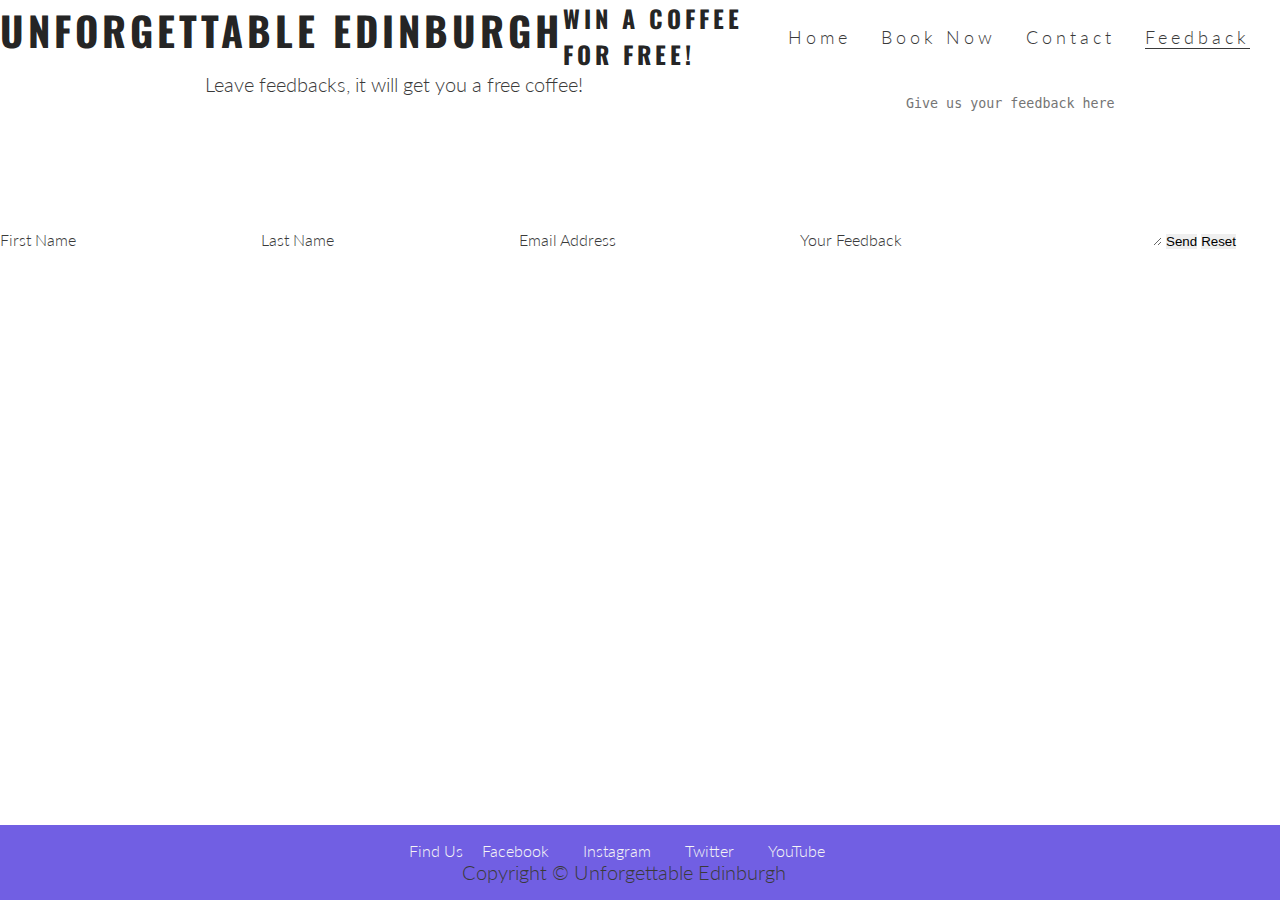
==== form.html @ a9c8f22d "fixing tour boxes as the size wasn't aligned" ====
<!DOCTYPE html>
<html lang="en">
<head>
    <meta charset="UTF-8">
    <meta name="viewport" content="width=device-width, initial-scale=1.0">
    <meta name="description" content="A few days explore in Edinburgh, Scotland">
    <meta name="keywords" content="expore the city, city break, scotland, edinburgh">

    <link rel="stylesheet" href="assets/css/style.css">
    <title>Unforgettable Edinburgh</title>
</head>

<body>
    <!-- navigation / header -->
    <header>
        
        <a href="index.html">
            <h1 id="logo">Unforgettable Edinburgh</h1>
        </a>
        <nav>
            <ul>
            <li>
                <a href="form.html" class="active">Feedback</a>
            </li>
            <li>
                <a href="#contact">Contact</a>
            </li>
            <li>
                <a href="#booknow">Book Now</a>
            </li>
            <li>
                <a href="#home">Home</a>
            </li>
        </ul>
        </nav>
</header>

<section class="feedback-section">
    <form class="feedback-form" method="POST" action="https://formdump.codeinstitute.net/">
          <h2>Win a coffee for free!</h2>
          <p>Leave feedbacks, it will get you a free coffee!</p>
    </form>
    <label for="fname">First Name</label>
    <input type="text" class="text-input" id="fname" name="first_name" required>
    <label for="lname">Last Name</label>
    <input type="text" class="text-input" id="lname" name="last_name" required>
    <label for="email">Email Address</label>
    <input type="email" class="text-input" id="email" name="email_address">
    <label for="message" id="message">Your Feedback</label>
    <textarea name="" id="" cols="30" rows="10" placeholder="Give us your feedback here"></textarea>

    <button type="submit">Send</button>
    <button type="submit">Reset</button>
</section>

<!-- footer -->
<footer class="text-uppercase">
        <span>Find Us</span>

		<a href="https://www.facebook.com" target="_blank" rel="noopener" aria-label="Find us on Facebook (link opens in a new tab)">Facebook</a>
		<a href="https://www.instagram.com" target="_blank" rel="noopener" aria-label="Find us on Instagram (link opens in a new tab)">Instagram</a>
		<a href="https://www.twitter.com" target="_blank" rel="noopener" aria-label="Find us on Twitter (link opens in a new tab)">Twitter</a>
        <a href="https://www.youtube.com" target="_blank" rel="noopener" aria-label="Find us on YouTube(link opens in a new tab)">YouTube</a>
   
        <p>Copyright &copy; Unforgettable Edinburgh</p>
    </footer>
</body>
</html>
---- assets/css/style.css ----
@import url('https://fonts.googleapis.com/css2?family=Lato:wght@300&family=Oswald&display=swap');

* {
    margin: 0;
    padding: 0;
    border: none;
}

body {
    font-family: Lato, sans-serif;
    font-weight: 300;
    color: #3a3a3a;
}

/* headings & logo*/
h1, h2 {
    font-family: Oswald, sans-serif;
    text-transform: uppercase;
    letter-spacing: 4px;
    color: #252525;
}
#logo {
    float: left;
    font-size: 250%;
}
/* navigatin links */
ul {
    font-size: 110%;
    letter-spacing: 4px;
    line-height: 75px;
}

li{
    float: right;
    list-style-type: none;
    margin-right: 30px;
}

li a {
    text-decoration: none;
    color: inherit;
}

li a:hover {
    border-bottom: 1px solid #3a3a3a;
}
.active {
    border-bottom: 1px solid #3a3a3a;
}

/* main image-edinburgh */

#edinburgh-outer {
    height: 600px;
    width: 100%;
    overflow: hidden;
    position: relative;
}

#cover-text, #cover-text h2 {
    color: #fff;
}

#edinburgh-image {
    height: 600px;
    width: 100%;
    background: url(../images/edinburgh-city.jpeg) no-repeat center fixed;
    background-size: cover;

/* animates zoom effects on loading page */
animation-name: edinburgh-zoom;
animation-duration: 3s ;
animation-fill-mode: backwards;
}
/* creates the level of zoom for edinburgh image */
@keyframes edinburgh-zoom {
    from {
        transform: scale(1);
    }
    to {
        transform: scale(1.1);
    }
}

#cover-text {
    font-size: 140%;
    font-family: Oswald, sans-serif;
    text-transform: uppercase;
    letter-spacing: 4px;

    width: 300px;
    height: 150px;
    

    padding-top: 40px;
    padding-left: 10px;

    background-color: rgba(183, 132, 21, 0.876);

    bottom: 60px;
    right: 100px;
}

/* main contents */
#main {
    width: 600px;
    margin: 0 auto;
    margin-top: 30px; 
}

#title {
    text-align: center;
    font-size: 3.5rem;
    font-weight: bold;
}
p {
    text-align: center;
    font-size: 1.25rem;
    font-weight: 300;
}
.tours {
    display: flex;
    
}

.tour-item {
    width: 2000px;
    height: 250px;
    border: 1px solid black;
    margin: 10px;
    border-radius: 5px;
    text-align: center;
    padding: 20px;
    margin-bottom: 50px;
    margin-top: 20px; 
}

.tour-item-title {
    font-size: 1.5rem;
    font-weight: bold;
    text-align: center;
    height: 40px;
    line-height: 40px;
    border-bottom: 1px solid black;
    margin: 0 auto;
}

.tour-item-button {
    padding: 0.5rem 1rem;
    font-size: 1.25rem;
    line-height: 1.5;
    border-radius: .3rem;
    color: rgb(90, 22, 22);
    background-color: transparent;
    background-image: none;
    border-bottom: rgb(90, 22, 22);
    margin-top: 50px;
    display: inline-block;
    transition-duration: 0.3s;
    cursor: pointer;
}

.tour-item-price {
    font-size: 2.5rem;
    font-weight: bold;
    padding: 20px;
}

.tour-item-button--active {
    background-color:  rgb(77, 10, 10);
    color: whitesmoke;
}
.tour-item-button:hover {
    background-color: brown;
    color: whitesmoke;
}

/* contact */
#contact {
    margin-bottom: 100px;
}
.contact-boxes-container {
    width: 66%;
    margin: 0 auto;
}
.contact-box-left {
    width: 250px;
    margin-top: 50px;
    float: left;
}
.contact-box-right {
    width: 250px;
    text-align: right;
    margin-top: 50px;
    float: right;
}
.spacer {
    clear: both;
}
.contact-box-center {
    width: 250px;
    height: 250px;
    margin: 30px auto;
    text-align: center;
}
h3 {
    font-size: 20px;
    font-weight: bolder;
}
th, td {
    border-bottom: 1px solid black;
}
ul {
    padding: 0;
}
.text-center {
    text-align: center;
}
.text-right {
    text-align: right;
}

.bold {
    font-weight: bold;
}
h3 {
    font-weight: bold;
}

/* footer */
footer {
    background-color: rgb(113, 95, 227);
    padding: 1em;
    text-align: center;
    width: 100%;
    position: fixed;
    bottom: 0;
    right: 0;
    z-index: 3;
}

footer > span { 
    color: whitesmoke;
}
footer > a {
    color: whitesmoke;
    text-decoration: none;
    padding: 0 15px;
    font-size: 1rem;
}
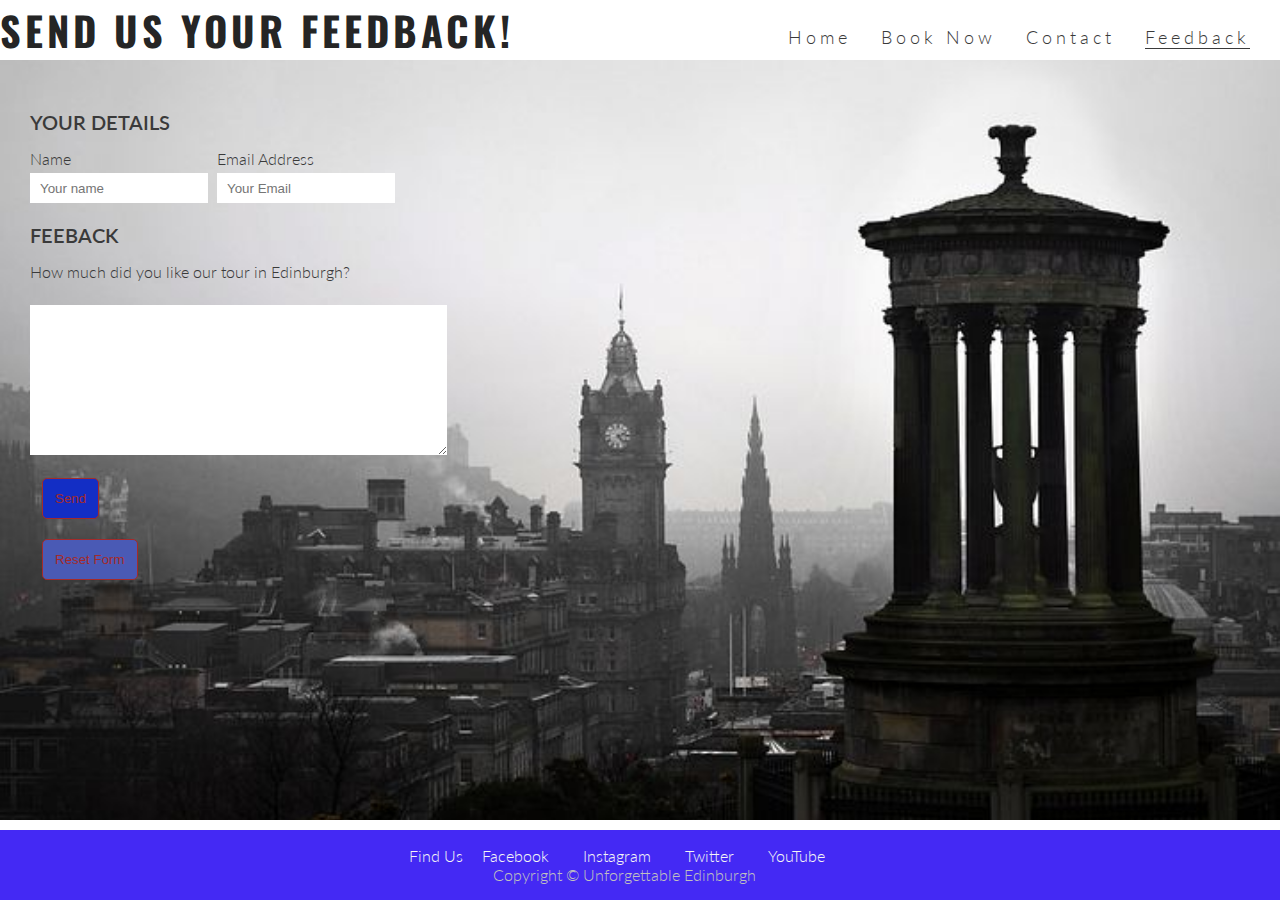
==== commit 85950873: "updated form html and created styles" ====
--- a/form.html
+++ b/form.html
@@ -3,55 +3,61 @@
 <head>
     <meta charset="UTF-8">
     <meta name="viewport" content="width=device-width, initial-scale=1.0">
-    <meta name="description" content="A few days explore in Edinburgh, Scotland">
-    <meta name="keywords" content="expore the city, city break, scotland, edinburgh">
+    <meta name="description" content="Send us your feedback to improve our quality!">
+    <meta name="keywords" content="expore the city, city break, scotland, edinburgh, feedback">
 
     <link rel="stylesheet" href="assets/css/style.css">
-    <title>Unforgettable Edinburgh</title>
+    <title>Send us your feedback!</title>
 </head>
 
 <body>
     <!-- navigation / header -->
-    <header>
-        
+    <header class="form-page-header page-header text-left">
+        <div class="vertical-center"></div> 
         <a href="index.html">
-            <h1 id="logo">Unforgettable Edinburgh</h1>
+            <h1 id="logo">Send us your feedback!</h1>
         </a>
+    </header>
         <nav>
             <ul>
             <li>
                 <a href="form.html" class="active">Feedback</a>
             </li>
             <li>
-                <a href="#contact">Contact</a>
+                <a href="index.html#contact">Contact</a>
             </li>
             <li>
-                <a href="#booknow">Book Now</a>
+                <a href="index.html#booknow">Book Now</a>
             </li>
             <li>
-                <a href="#home">Home</a>
+                <a href="index.html#home">Home</a>
             </li>
         </ul>
         </nav>
-</header>
+        <form action="https://formdump.codeinstitute.net" method="POST">
+            <fieldset>
+                <legend>Your Details</legend>
 
-<section class="feedback-section">
-    <form class="feedback-form" method="POST" action="https://formdump.codeinstitute.net/">
-          <h2>Win a coffee for free!</h2>
-          <p>Leave feedbacks, it will get you a free coffee!</p>
-    </form>
-    <label for="fname">First Name</label>
-    <input type="text" class="text-input" id="fname" name="first_name" required>
-    <label for="lname">Last Name</label>
-    <input type="text" class="text-input" id="lname" name="last_name" required>
-    <label for="email">Email Address</label>
-    <input type="email" class="text-input" id="email" name="email_address">
-    <label for="message" id="message">Your Feedback</label>
-    <textarea name="" id="" cols="30" rows="10" placeholder="Give us your feedback here"></textarea>
+                <div class="float-left">
+                    <label for="name-field" class="block-label">Name</label>
+                    <input type="text" id="name-field" name="full-name" placeholder="Your name" reqired>
+                </div>
+                <div class="float-left">
+                    <label for="email-field" class="block-label">Email Address</label>
+                    <input type="email" id="email-field" name="email" placeholder="Your Email" required>
+                </div>   
+            </fieldset>
 
-    <button type="submit">Send</button>
-    <button type="submit">Reset</button>
-</section>
+            <fieldset>
+                <legend>Feeback</legend>
+                <label for="feedback" class="block-label">How much did you like our tour in Edinburgh?</label>
+                <br>
+                <textarea name="feedback" id="feedback" cols="50" rows="10"></textarea>
+            </fieldset>
+
+            <input type="submit" class="block-label" value="Send">
+            <input type="reset" value="Reset Form">
+        </form>
 
 <!-- footer -->
 <footer class="text-uppercase">
--- a/assets/css/style.css
+++ b/assets/css/style.css
@@ -99,6 +99,8 @@
 
     bottom: 60px;
     right: 100px;
+
+    position: absolute;
 }
 
 /* main contents */
@@ -112,6 +114,7 @@
     text-align: center;
     font-size: 3.5rem;
     font-weight: bold;
+    color: darkblue;
 }
 p {
     text-align: center;
@@ -136,8 +139,9 @@
 }
 
 .tour-item-title {
+    color: darkblue;
     font-size: 1.5rem;
-    font-weight: bold;
+    font-weight: 10px;
     text-align: center;
     height: 40px;
     line-height: 40px;
@@ -150,10 +154,8 @@
     font-size: 1.25rem;
     line-height: 1.5;
     border-radius: .3rem;
-    color: rgb(90, 22, 22);
     background-color: transparent;
     background-image: none;
-    border-bottom: rgb(90, 22, 22);
     margin-top: 50px;
     display: inline-block;
     transition-duration: 0.3s;
@@ -203,10 +205,7 @@
     margin: 30px auto;
     text-align: center;
 }
-h3 {
-    font-size: 20px;
-    font-weight: bolder;
-}
+
 th, td {
     border-bottom: 1px solid black;
 }
@@ -223,13 +222,10 @@
 .bold {
     font-weight: bold;
 }
-h3 {
-    font-weight: bold;
-}
 
 /* footer */
 footer {
-    background-color: rgb(113, 95, 227);
+    background-color: rgb(68, 41, 244);
     padding: 1em;
     text-align: center;
     width: 100%;
@@ -242,6 +238,7 @@
 footer > span { 
     color: whitesmoke;
 }
+
 footer > a {
     color: whitesmoke;
     text-decoration: none;
@@ -249,4 +246,64 @@
     font-size: 1rem;
 }
 
-
+footer > p {
+    color: silver;
+    font-size: 1rem;
+}
+
+/* feedback form */
+fieldset {
+    border: none;
+    margin-top: 20px;
+}
+input[type=text],
+input[type=email] {
+    height: 30px;
+    width: 90%;
+    padding-left: 10px;
+    margin: 0 auto;
+}
+
+input[type=submit] {
+    margin-top: 20px;
+    margin-left: 0.75rem;
+    padding: 0.75rem;
+    background-color: rgb(19, 46, 197);
+    color: brown;
+    border: 1px solid brown;
+    border-radius: 5px;
+}
+input[type=reset] {
+    margin-top: 20px;
+    margin-left: 0.75rem;
+    padding: 0.75rem;
+    background-color: rgb(74, 90, 181);
+    color: brown;
+    border: 1px solid brown;
+    border-radius: 5px;
+}
+form {
+    clear: left;
+    background: url(../images/blackandwhite_edinburgh.jpeg);
+    background-size: cover;
+    background-position: center;
+    height: 700px;
+    padding: 30px;
+}
+.block-label {
+    display: block;
+}
+legend {
+    font-size: 20px;
+    font-weight: 600;
+    text-transform: uppercase;
+    margin: 10px 0 5px 0;
+}
+
+.float-left {
+    float: left;
+}
+
+label {
+    margin: 10px 0px 5px 0;
+}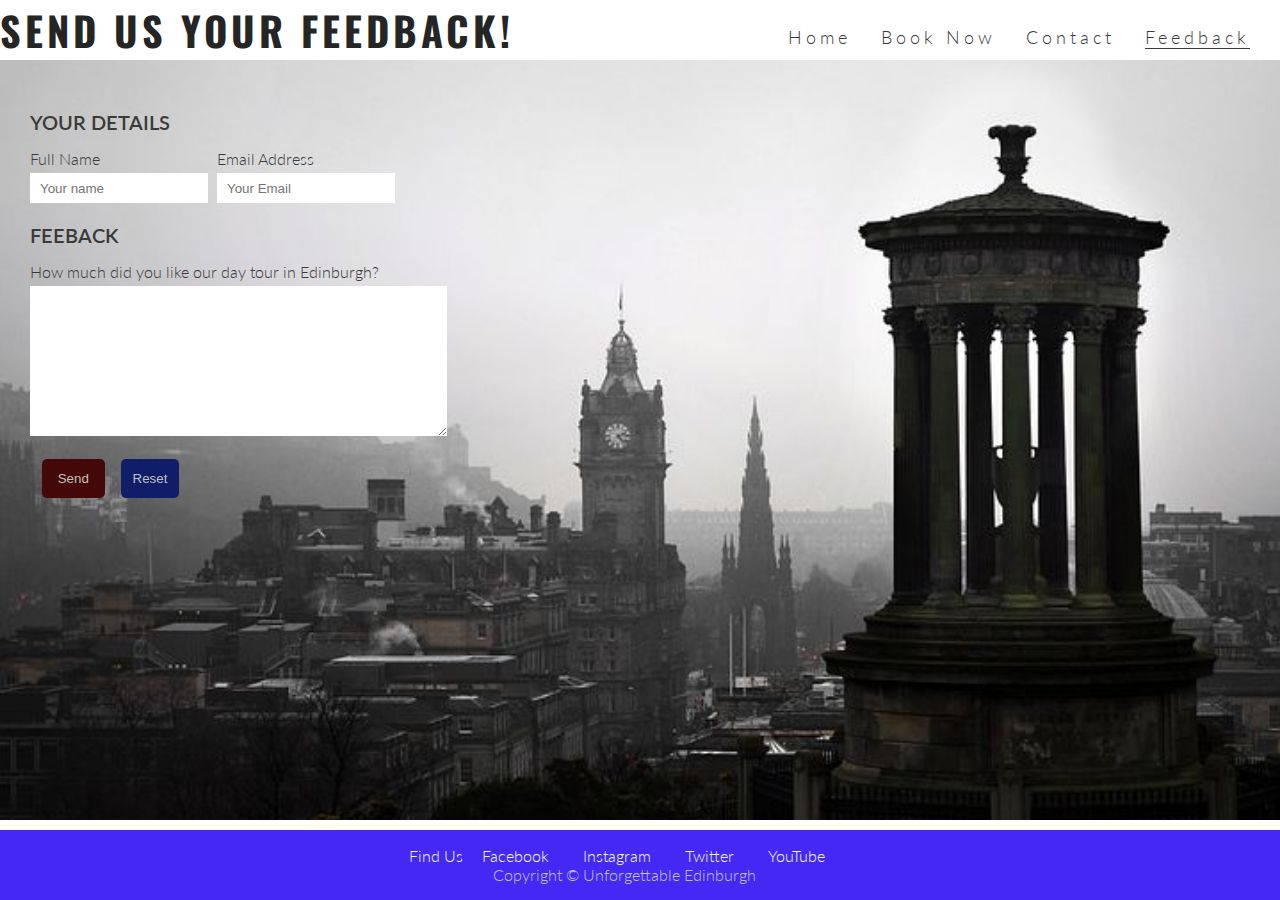
==== commit f483e28b: "updated style for feedback form" ====
--- a/form.html
+++ b/form.html
@@ -39,7 +39,7 @@
                 <legend>Your Details</legend>
 
                 <div class="float-left">
-                    <label for="name-field" class="block-label">Name</label>
+                    <label for="name-field" class="block-label">Full Name</label>
                     <input type="text" id="name-field" name="full-name" placeholder="Your name" reqired>
                 </div>
                 <div class="float-left">
@@ -50,13 +50,13 @@
 
             <fieldset>
                 <legend>Feeback</legend>
-                <label for="feedback" class="block-label">How much did you like our tour in Edinburgh?</label>
-                <br>
+                <label for="feedback" class="block-label">How much did you like our day tour in Edinburgh?</label>
+        
                 <textarea name="feedback" id="feedback" cols="50" rows="10"></textarea>
             </fieldset>
 
-            <input type="submit" class="block-label" value="Send">
-            <input type="reset" value="Reset Form">
+            <input type="submit" value=" Send ">
+            <input type="reset" value="Reset">
         </form>
 
 <!-- footer -->
--- a/assets/css/style.css
+++ b/assets/css/style.css
@@ -268,20 +268,25 @@
     margin-top: 20px;
     margin-left: 0.75rem;
     padding: 0.75rem;
-    background-color: rgb(19, 46, 197);
-    color: brown;
-    border: 1px solid brown;
+    background-color: rgb(16, 29, 104);
+    color: silver;
+    border: 1px solid none;
     border-radius: 5px;
 }
 input[type=reset] {
     margin-top: 20px;
     margin-left: 0.75rem;
     padding: 0.75rem;
-    background-color: rgb(74, 90, 181);
-    color: brown;
-    border: 1px solid brown;
+    background-color: rgb(16, 29, 104);
+    color: silver;
+    border: 1px solid none;
     border-radius: 5px;
 }
+
+input[type=submit], [type=reset]:hover {
+    background-color: rgb(69, 8, 8);
+}
+
 form {
     clear: left;
     background: url(../images/blackandwhite_edinburgh.jpeg);
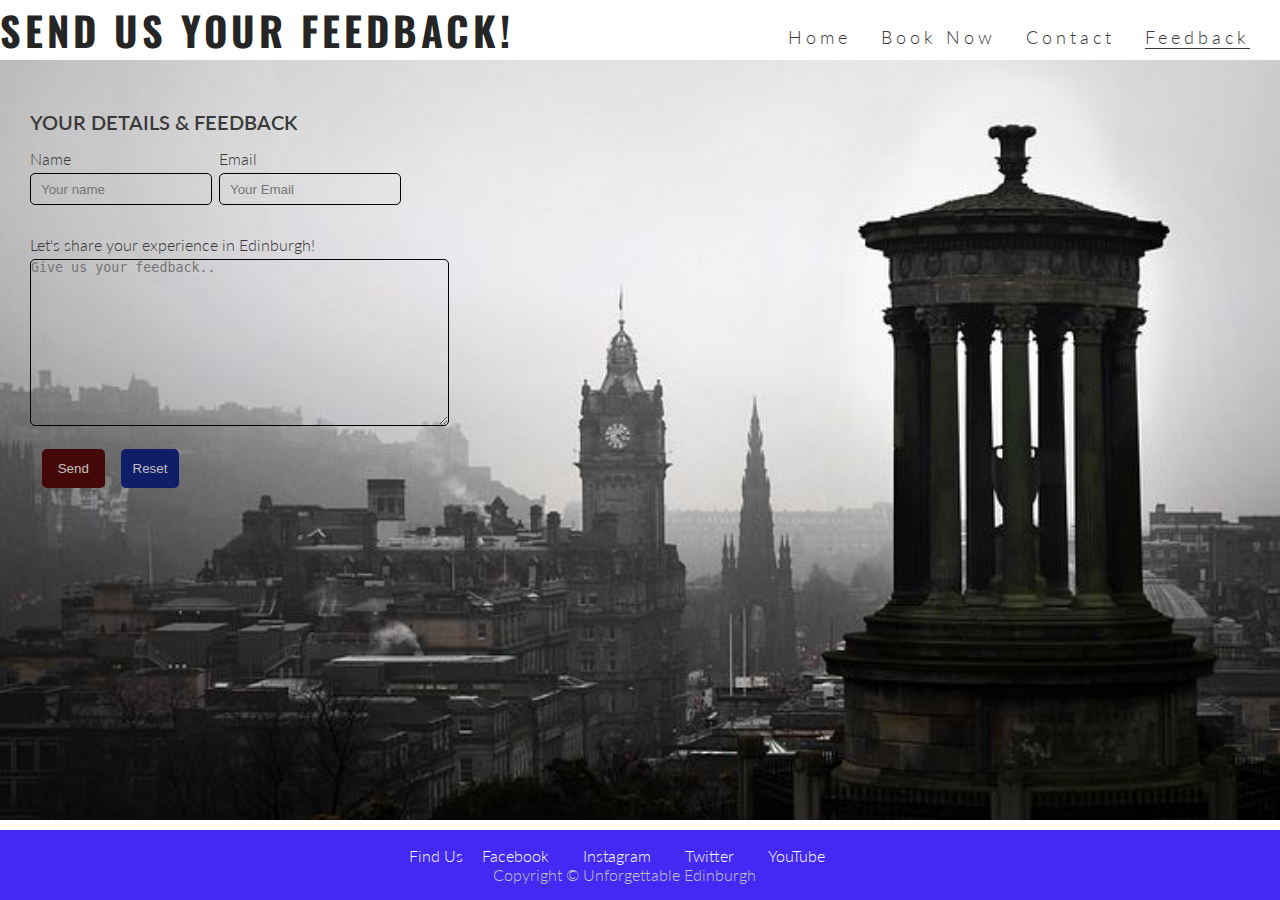
==== commit e3a64b36: "updating box items styles" ====
--- a/form.html
+++ b/form.html
@@ -36,23 +36,23 @@
         </nav>
         <form action="https://formdump.codeinstitute.net" method="POST">
             <fieldset>
-                <legend>Your Details</legend>
+                <legend>Your Details & feedback</legend>
 
                 <div class="float-left">
-                    <label for="name-field" class="block-label">Full Name</label>
+                    <label for="name-field" class="block-label">Name</label>
                     <input type="text" id="name-field" name="full-name" placeholder="Your name" reqired>
                 </div>
                 <div class="float-left">
-                    <label for="email-field" class="block-label">Email Address</label>
+                    <label for="email-field" class="block-label">Email</label>
                     <input type="email" id="email-field" name="email" placeholder="Your Email" required>
                 </div>   
+
             </fieldset>
 
             <fieldset>
-                <legend>Feeback</legend>
-                <label for="feedback" class="block-label">How much did you like our day tour in Edinburgh?</label>
-        
-                <textarea name="feedback" id="feedback" cols="50" rows="10"></textarea>
+                <label for="feedback" class="block-label">Let's share your experience in Edinburgh!</label>
+    
+                <textarea name="feedback" id="feedback" cols="50" rows="11" placeholder="Give us your feedback.."></textarea>
             </fieldset>
 
             <input type="submit" value=" Send ">
--- a/assets/css/style.css
+++ b/assets/css/style.css
@@ -112,7 +112,7 @@
 
 #title {
     text-align: center;
-    font-size: 3.5rem;
+    font-size: 2.95rem;
     font-weight: bold;
     color: darkblue;
 }
@@ -137,7 +137,6 @@
     margin-bottom: 50px;
     margin-top: 20px; 
 }
-
 .tour-item-title {
     color: darkblue;
     font-size: 1.5rem;
@@ -262,6 +261,9 @@
     width: 90%;
     padding-left: 10px;
     margin: 0 auto;
+    background: transparent;
+    border: 1px solid black;
+    border-radius: 5px;
 }
 
 input[type=submit] {
@@ -298,6 +300,7 @@
 .block-label {
     display: block;
 }
+
 legend {
     font-size: 20px;
     font-weight: 600;
@@ -311,4 +314,84 @@
 
 label {
     margin: 10px 0px 5px 0;
+}
+
+textarea {
+    background: transparent;
+    border: 1px solid black;
+    border-radius: 5px;
+}
+
+/* for media screen sizes from 1200px wide and down */
+@media screen and (max-width: 1200px) {
+    #main {
+        width: 65%;
+        height: 1200px;
+        margin: 0 auto;
+    }
+    #title {
+        padding: 30px 0;
+        margin: 0;
+    }
+    #booknow {
+        width: 100%;
+        float: left;
+        padding: 0;
+        margin-bottom: 1px;
+    }
+    #contact {
+        width: 100%;
+        float: left;
+        padding: 0;
+        margin-top: 1px;
+    }
+
+    .tours, .tour-item-button, .tour-item-button--active {
+        width: 100%;
+        float: left;
+        padding: 0;
+    }
+    .text-center, .contact-boxes-container, .contact-box-center, .bold, .contact-box-right {
+        width: 100%;
+        float: left;
+        padding: 0;   
+    }    
+}
+/* for media screen sizes from 950px widh and down */
+@media screen and (max-width: 950px) {
+
+    #logo {
+        clear: left;
+        float: left;
+        margin-left: 30px;
+        margin-bottom: 20px;
+        margin-top: 20px;
+        line-height: 25px;
+    }
+    
+    #cover-text {
+        left: 0;
+    }
+    #main {
+        width: 90%;
+        height: 1200px;
+        margin: 0 auto;
+    }
+
+    #booknow, #contact {
+        width: 90%;
+        height: auto;
+        float: left;
+        margin: 0;
+    }
+    .tours, .tour-item-button, .tour-item-button--active {
+        width: 80%;
+        float: left;
+        padding: 0;
+    }
+    p > a{
+        width: 90%;
+        float: left;
+        padding: 0;
+    }
 }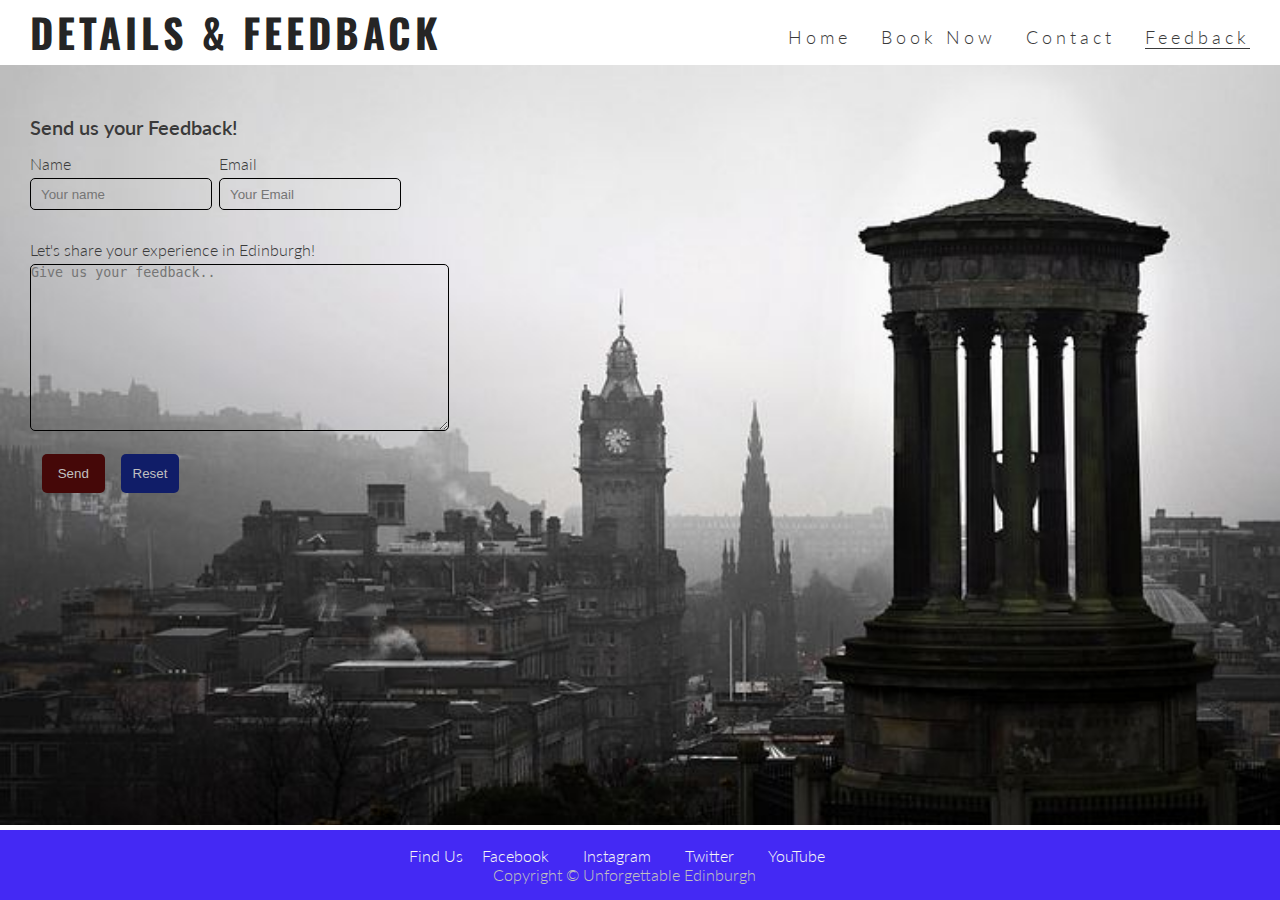
==== commit ca450c74: "updated form style" ====
--- a/form.html
+++ b/form.html
@@ -7,7 +7,7 @@
     <meta name="keywords" content="expore the city, city break, scotland, edinburgh, feedback">
 
     <link rel="stylesheet" href="assets/css/style.css">
-    <title>Send us your feedback!</title>
+    <title>Details & Feedback</title>
 </head>
 
 <body>
@@ -15,7 +15,7 @@
     <header class="form-page-header page-header text-left">
         <div class="vertical-center"></div> 
         <a href="index.html">
-            <h1 id="logo">Send us your feedback!</h1>
+            <h1 id="logo">Details & Feedback</h1>
         </a>
     </header>
         <nav>
@@ -36,7 +36,7 @@
         </nav>
         <form action="https://formdump.codeinstitute.net" method="POST">
             <fieldset>
-                <legend>Your Details & feedback</legend>
+                <legend>Send us your Feedback!</legend>
 
                 <div class="float-left">
                     <label for="name-field" class="block-label">Name</label>
--- a/assets/css/style.css
+++ b/assets/css/style.css
@@ -304,7 +304,6 @@
 legend {
     font-size: 20px;
     font-weight: 600;
-    text-transform: uppercase;
     margin: 10px 0 5px 0;
 }
 
@@ -323,9 +322,9 @@
 }
 
 /* for media screen sizes from 1200px wide and down */
-@media screen and (max-width: 1200px) {
+@media screen and (min-width: 1200px) {
     #main {
-        width: 65%;
+        width: 100%;
         height: 1200px;
         margin: 0 auto;
     }
@@ -358,7 +357,7 @@
     }    
 }
 /* for media screen sizes from 950px widh and down */
-@media screen and (max-width: 950px) {
+@media screen and (min-width: 800px) {
 
     #logo {
         clear: left;
@@ -394,4 +393,4 @@
         float: left;
         padding: 0;
     }
-}+}
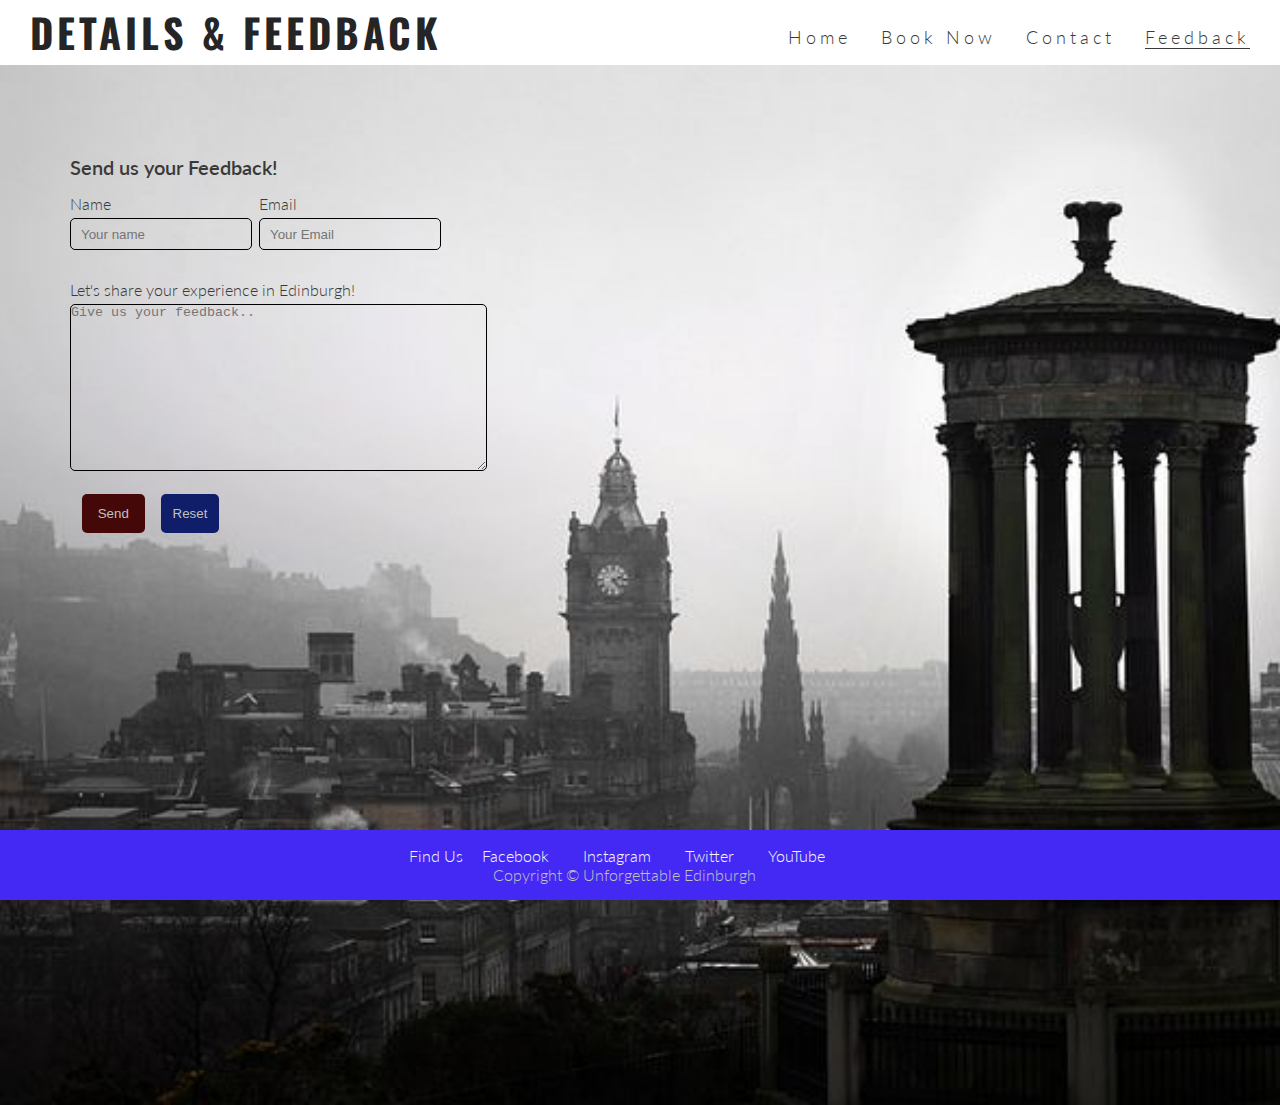
==== commit 87ac5ef9: "Update form.html" ====
--- a/form.html
+++ b/form.html
@@ -40,11 +40,11 @@
 
                 <div class="float-left">
                     <label for="name-field" class="block-label">Name</label>
-                    <input type="text" id="name-field" name="full-name" placeholder="Your name" reqired>
+                    <input type="text" id="name-field" name="full-name" placeholder="Your name">
                 </div>
                 <div class="float-left">
                     <label for="email-field" class="block-label">Email</label>
-                    <input type="email" id="email-field" name="email" placeholder="Your Email" required>
+                    <input type="email" id="email-field" name="email" placeholder="Your Email">
                 </div>   
 
             </fieldset>
@@ -71,4 +71,4 @@
         <p>Copyright &copy; Unforgettable Edinburgh</p>
     </footer>
 </body>
-</html>+</html>
--- a/assets/css/style.css
+++ b/assets/css/style.css
@@ -294,8 +294,8 @@
     background: url(../images/blackandwhite_edinburgh.jpeg);
     background-size: cover;
     background-position: center;
-    height: 700px;
-    padding: 30px;
+    height: 900px;
+    padding: 70px;
 }
 .block-label {
     display: block;
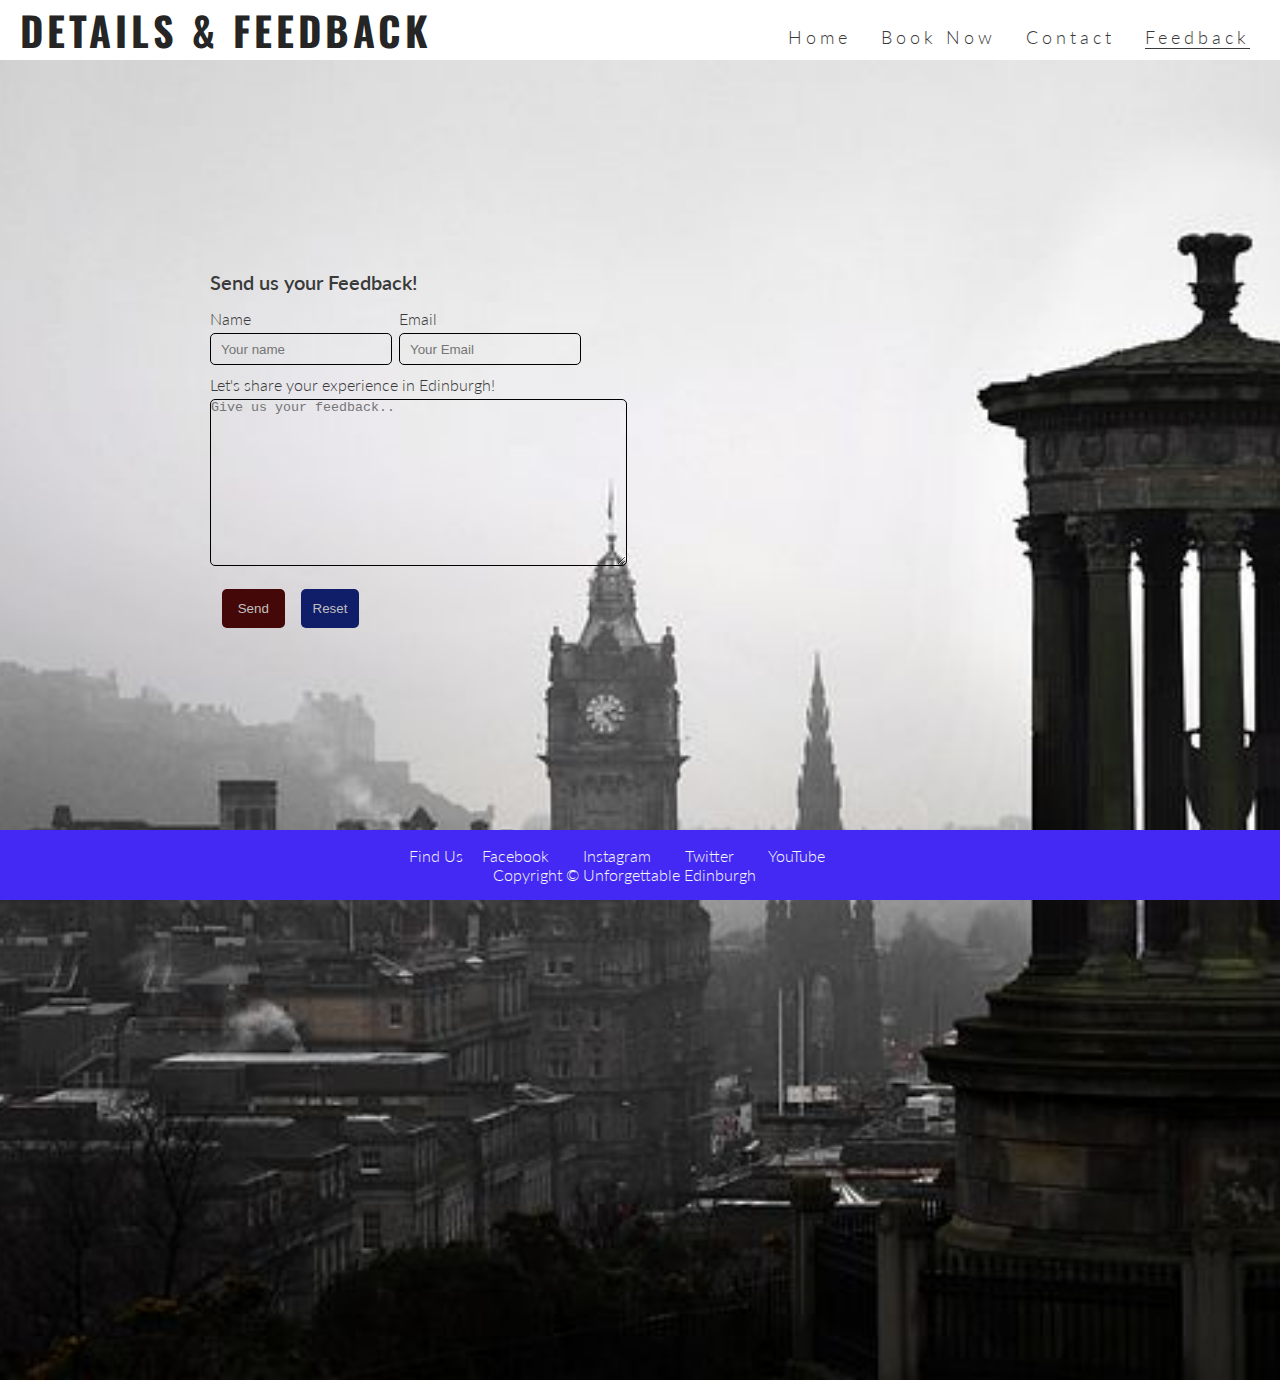
==== commit 0e18fa2f: "updates" ====
--- a/form.html
+++ b/form.html
@@ -40,7 +40,7 @@
 
                 <div class="float-left">
                     <label for="name-field" class="block-label">Name</label>
-                    <input type="text" id="name-field" name="full-name" placeholder="Your name">
+                    <input type="text" id="name-field" name="full-name" placeholder="Your name" reqired>
                 </div>
                 <div class="float-left">
                     <label for="email-field" class="block-label">Email</label>
@@ -71,4 +71,4 @@
         <p>Copyright &copy; Unforgettable Edinburgh</p>
     </footer>
 </body>
-</html>
+</html>--- a/assets/css/style.css
+++ b/assets/css/style.css
@@ -22,6 +22,8 @@
 #logo {
     float: left;
     font-size: 250%;
+    margin-left: 20px;
+
 }
 /* navigatin links */
 ul {
@@ -58,11 +60,11 @@
 }
 
 #cover-text, #cover-text h2 {
-    color: #fff;
+    color: white;
 }
 
 #edinburgh-image {
-    height: 600px;
+    height: 800px;
     width: 100%;
     background: url(../images/edinburgh-city.jpeg) no-repeat center fixed;
     background-size: cover;
@@ -88,17 +90,17 @@
     text-transform: uppercase;
     letter-spacing: 4px;
 
-    width: 300px;
-    height: 150px;
+    width: 350px;
+    height: 180px;
     
 
     padding-top: 40px;
-    padding-left: 10px;
-
-    background-color: rgba(183, 132, 21, 0.876);
+    padding-left: 40px;
+
+    background-color: rgba(235, 179, 59, 0.763);
 
     bottom: 60px;
-    right: 100px;
+    right: 80px;
 
     position: absolute;
 }
@@ -140,7 +142,7 @@
 .tour-item-title {
     color: darkblue;
     font-size: 1.5rem;
-    font-weight: 10px;
+    
     text-align: center;
     height: 40px;
     line-height: 40px;
@@ -178,21 +180,20 @@
 
 /* contact */
 #contact {
-    margin-bottom: 100px;
-}
-.contact-boxes-container {
-    width: 66%;
-    margin: 0 auto;
-}
+    margin-bottom: 200px;
+}
+
 .contact-box-left {
     width: 250px;
     margin-top: 50px;
+    margin-left: 200px;
     float: left;
 }
 .contact-box-right {
     width: 250px;
     text-align: right;
     margin-top: 50px;
+    margin-right: 200px;
     float: right;
 }
 .spacer {
@@ -246,15 +247,15 @@
 }
 
 footer > p {
-    color: silver;
+    color: whitesmoke;
     font-size: 1rem;
 }
 
 /* feedback form */
 fieldset {
     border: none;
-    margin-top: 20px;
-}
+}
+
 input[type=text],
 input[type=email] {
     height: 30px;
@@ -295,8 +296,9 @@
     background-size: cover;
     background-position: center;
     height: 900px;
-    padding: 70px;
-}
+    padding: 210px;
+    ;}
+
 .block-label {
     display: block;
 }
@@ -321,8 +323,10 @@
     border-radius: 5px;
 }
 
+/* media queries have not been working properly, now disabled below  */
+
 /* for media screen sizes from 1200px wide and down */
-@media screen and (min-width: 1200px) {
+/*/@media screen and (min-width: 1200px) {
     #main {
         width: 100%;
         height: 1200px;
@@ -357,7 +361,7 @@
     }    
 }
 /* for media screen sizes from 950px widh and down */
-@media screen and (min-width: 800px) {
+/*@media screen and (min-width: 800px) {
 
     #logo {
         clear: left;
@@ -393,4 +397,4 @@
         float: left;
         padding: 0;
     }
-}
+} */